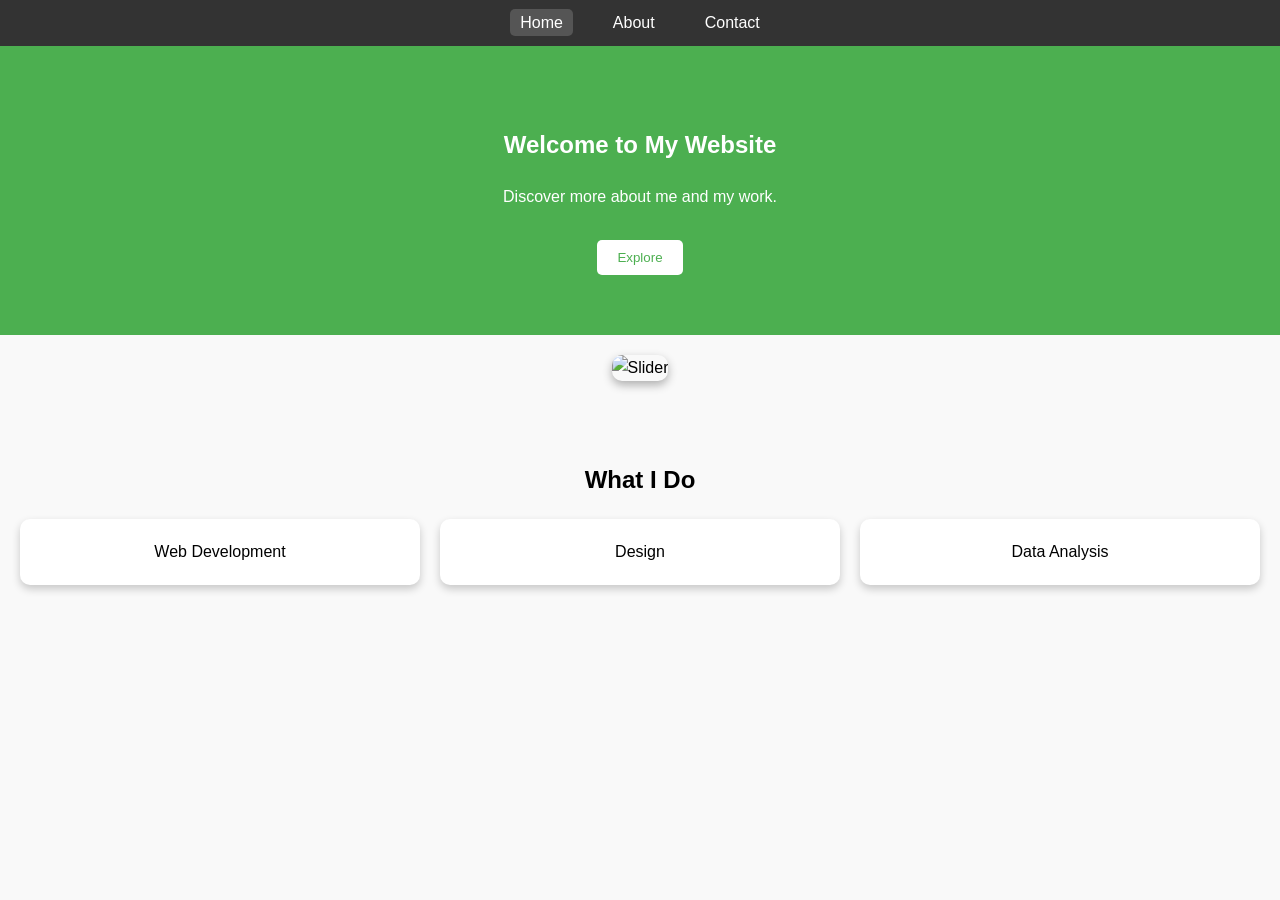
==== index.html @ b783e8bb "Upload Week 8 assignment files" ====
<!DOCTYPE html>
<html lang="en">
<head>
  <meta charset="UTF-8">
  <meta name="viewport" content="width=device-width, initial-scale=1.0">
  <title>Home - My Website</title>
  <link rel="stylesheet" href="style.css">
</head>
<body>
  <!-- Navbar -->
  <nav>
    <ul>
      <li><a href="index.html" class="active">Home</a></li>
      <li><a href="about.html">About</a></li>
      <li><a href="contact.html">Contact</a></li>
    </ul>
  </nav>

  <!-- Hero -->
  <section id="hero">
    <h1>Welcome to My Website</h1>
    <p>Discover more about me and my work.</p>
   <!-- Button with ID -->
  <button id="exploreBtn">Explore</button>

  <!-- Hidden text with ID -->
  <p id="exploreText" style="display:none; color:white; font-weight:bold; margin-top:15px;">
     I can do everything you think i can't do
  </p>
</section>
  </section>

  <!-- Image Slider -->
  <section id="slider">
    <img id="slide" src="images/slide1.jpg" alt="Slider">
  </section>

  <!-- Specialization -->
  <section id="features">
    <h2>What I Do</h2>
    <div class="cards">
      <div class="card"> Web Development</div>
      <div class="card"> Design</div>
      <div class="card"> Data Analysis</div>
    </div>
  </section>

  <script src="script.js"></script>
</body>
</html>
---- style.css ----
/* General */
body {
  font-family: Arial, sans-serif;
  margin: 0;
  padding: 0;
  line-height: 1.6;
  background: #f9f9f9;
}

/* Navbar */
nav {
  background: #333;
  padding: 10px 20px;
}
nav ul {
  list-style: none;
  display: flex;
  justify-content: center;
  margin: 0;
  padding: 0;
}
nav ul li {
  margin: 0 15px;
}
nav ul li a {
  color: white;
  text-decoration: none;
  padding: 5px 10px;
}
nav ul li a.active, nav ul li a:hover {
  background: #555;
  border-radius: 5px;
}

/* Hero */
#hero {
  text-align: center;
  padding: 60px 20px;
  background: #4caf50;
  color: white;
}
#hero button {
  background: white;
  color: #4caf50;
  border: none;
  padding: 10px 20px;
  margin-top: 15px;
  cursor: pointer;
  border-radius: 5px;
}
#hero button:hover {
  background: #ddd;
}

/* Slider */
#slider {
  text-align: center;
  margin: 20px;
}
#slider img {
  max-width: 90%;
  border-radius: 10px;
  box-shadow: 0 4px 10px rgba(0,0,0,0.3);
}

/* Features */
#features {
  padding: 40px 20px;
  text-align: center;
}
.cards {
  display: flex;
  justify-content: center;
  gap: 20px;
  flex-wrap: wrap;
}
.card {
  background: white;
  padding: 20px;
  border-radius: 10px;
  box-shadow: 0 4px 8px rgba(0,0,0,0.2);
  flex: 1 1 200px;
}

/* About */
#about {
  text-align: center;
  padding: 40px 20px;
}
.profile-pic {
  width: 150px;
  border-radius: 50%;
  margin-top: 20px;
}

/* Skills */
.skill {
  margin: 20px;
}
.bar {
  width: 100%;
  background: #eee;
  border-radius: 5px;
}
.progress {
  background: #4caf50;
  color: white;
  padding: 5px;
  border-radius: 5px;
  width: 0; /* animated later */
  transition: width 1s ease-in-out;
}

/* Contact */
#contact {
  text-align: center;
  padding: 40px 20px;
}
#contact form {
  max-width: 400px;
  margin: auto;
  display: flex;
  flex-direction: column;
}
#contact input, #contact textarea, #contact button {
  margin: 10px 0;
  padding: 10px;
  border: 1px solid #ccc;
  border-radius: 5px;
}
#contact button {
  background: #4caf50;
  color: white;
  cursor: pointer;
}
#contact button:hover {
  background: #45a049;
}

/* Responsive */
@media (max-width: 768px) {
  nav ul {
    flex-direction: column;
  }
  .cards {
    flex-direction: column;
  }
}

#slider img {
  width: 600px;      
  height: auto;      
  max-width: 100%;   
  border-radius: 10px;
  box-shadow: 0 4px 10px rgba(0,0,0,0.3);
}
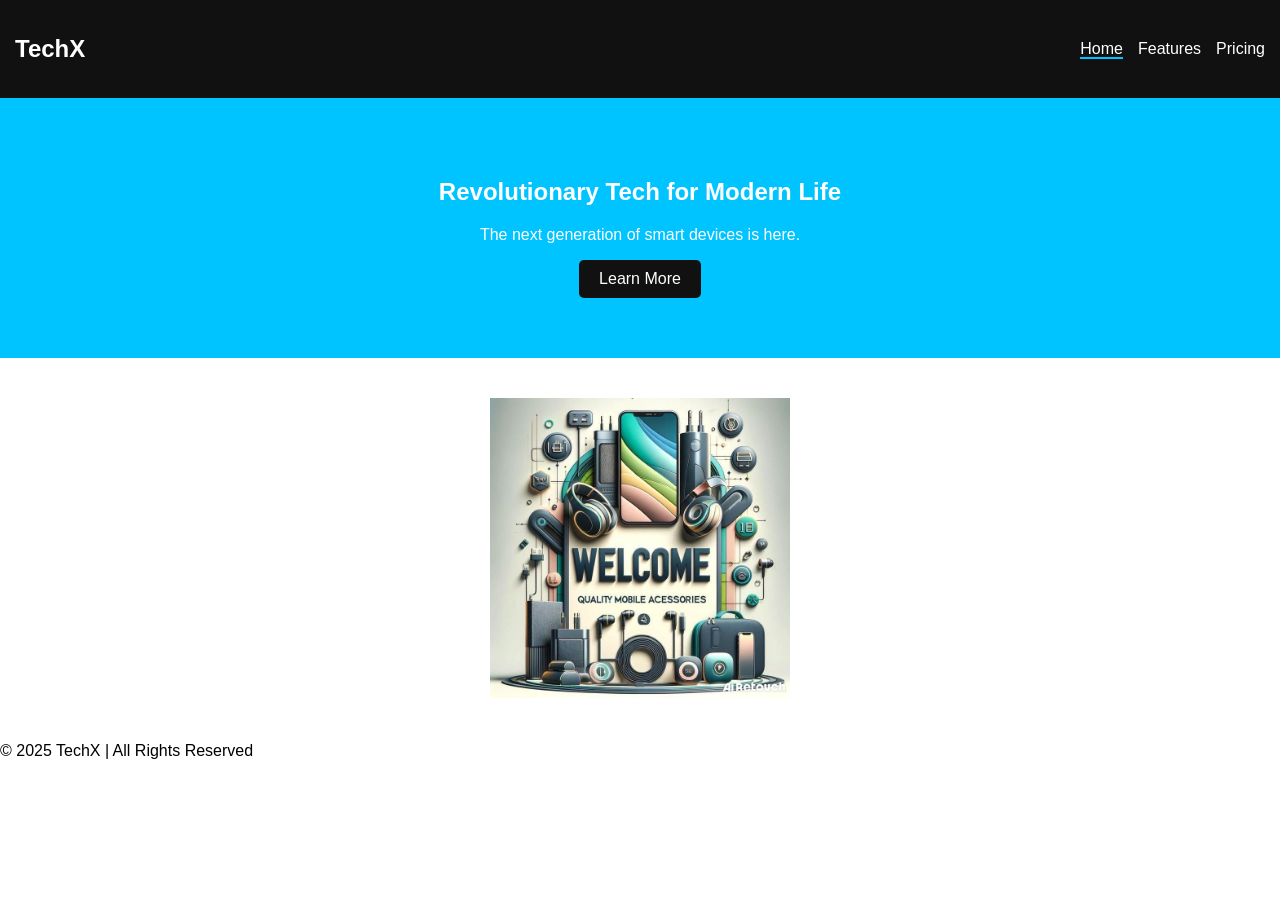
==== commit 269a4f4b: "Update HTML/CSS/JS content for latest changes" ====
--- a/index.html
+++ b/index.html
@@ -3,47 +3,34 @@
 <head>
   <meta charset="UTF-8">
   <meta name="viewport" content="width=device-width, initial-scale=1.0">
-  <title>Home - My Website</title>
+  <title>TechX - Home</title>
   <link rel="stylesheet" href="style.css">
 </head>
 <body>
-  <!-- Navbar -->
-  <nav>
-    <ul>
-      <li><a href="index.html" class="active">Home</a></li>
-      <li><a href="about.html">About</a></li>
-      <li><a href="contact.html">Contact</a></li>
-    </ul>
-  </nav>
+  <header>
+    <nav>
+      <h1>TechX</h1>
+      <ul>
+        <li><a href="index.html" class="active">Home</a></li>
+        <li><a href="features.html">Features</a></li>
+        <li><a href="pricing.html">Pricing</a></li>
+      </ul>
+    </nav>
+  </header>
 
-  <!-- Hero -->
-  <section id="hero">
-    <h1>Welcome to My Website</h1>
-    <p>Discover more about me and my work.</p>
-   <!-- Button with ID -->
-  <button id="exploreBtn">Explore</button>
-
-  <!-- Hidden text with ID -->
-  <p id="exploreText" style="display:none; color:white; font-weight:bold; margin-top:15px;">
-     I can do everything you think i can't do
-  </p>
-</section>
+  <section class="hero">
+    <h2>Revolutionary Tech for Modern Life</h2>
+    <p>The next generation of smart devices is here.</p>
+    <button id="learnMoreBtn">Learn More</button>
   </section>
 
-  <!-- Image Slider -->
-  <section id="slider">
-    <img id="slide" src="images/slide1.jpg" alt="Slider">
+  <section class="showcase">
+    <img src="Images/cover.jpeg" alt="Tech Product" class="product-img">
   </section>
 
-  <!-- Specialization -->
-  <section id="features">
-    <h2>What I Do</h2>
-    <div class="cards">
-      <div class="card"> Web Development</div>
-      <div class="card"> Design</div>
-      <div class="card"> Data Analysis</div>
-    </div>
-  </section>
+  <footer>
+    <p>&copy; 2025 TechX | All Rights Reserved</p>
+  </footer>
 
   <script src="script.js"></script>
 </body>
--- a/style.css
+++ b/style.css
@@ -1,156 +1,90 @@
-/* General */
 body {
   font-family: Arial, sans-serif;
-  margin: 0;
-  padding: 0;
-  line-height: 1.6;
+  margin: 0; padding: 0;
+}
+
+header {
+  background: #111; color: #fff; padding: 15px;
+}
+
+nav {
+  display: flex; justify-content: space-between; align-items: center;
+}
+
+nav ul {
+  list-style: none; display: flex; gap: 15px;
+}
+
+nav a {
+  color: #fff; text-decoration: none;
+}
+
+nav a.active {
+  border-bottom: 2px solid #00c4ff;
+}
+
+.hero {
+  text-align: center; padding: 60px; background: #00c4ff; color: #fff;
+}
+
+.hero button {
+  padding: 10px 20px; font-size: 16px; cursor: pointer;
+  background: #111; color: #fff; border: none; border-radius: 5px;
+}
+
+.showcase {
+  text-align: center; margin: 40px;
+}
+
+.product-img {
+  width: 300px;
+  animation: float 3s ease-in-out infinite;
+}
+
+@keyframes float {
+  0%, 100% { transform: translateY(0); }
+  50% { transform: translateY(-10px); }
+}
+
+.tabs {
+  padding: 40px; text-align: center;
+}
+
+.tab-buttons button {
+  margin: 5px; padding: 10px 20px; cursor: pointer; border: none;
+  background: gray; color: #fff; border-radius: 5px;
+}
+
+.tab-content {
+  display: none; margin-top: 20px;
+}
+
+.pricing {
+  padding: 40px; text-align: center;
+}
+
+.pricing-cards {
+  display: flex; justify-content: center; gap: 20px; margin-top: 20px;
+}
+
+.pricing .card {
+  border: 1px solid #ccc; padding: 20px; border-radius: 10px; width: 200px;
   background: #f9f9f9;
 }
 
-/* Navbar */
-nav {
-  background: #333;
-  padding: 10px 20px;
-}
-nav ul {
-  list-style: none;
-  display: flex;
-  justify-content: center;
-  margin: 0;
-  padding: 0;
-}
-nav ul li {
-  margin: 0 15px;
-}
-nav ul li a {
-  color: white;
-  text-decoration: none;
-  padding: 5px 10px;
-}
-nav ul li a.active, nav ul li a:hover {
-  background: #555;
-  border-radius: 5px;
+.form-section {
+  text-align: center; padding: 40px;
 }
 
-/* Hero */
-#hero {
-  text-align: center;
-  padding: 60px 20px;
-  background: #4caf50;
-  color: white;
-}
-#hero button {
-  background: white;
-  color: #4caf50;
-  border: none;
-  padding: 10px 20px;
-  margin-top: 15px;
-  cursor: pointer;
-  border-radius: 5px;
-}
-#hero button:hover {
-  background: #ddd;
+form {
+  display: flex; flex-direction: column; gap: 10px; width: 300px; margin: auto;
 }
 
-/* Slider */
-#slider {
-  text-align: center;
-  margin: 20px;
-}
-#slider img {
-  max-width: 90%;
-  border-radius: 10px;
-  box-shadow: 0 4px 10px rgba(0,0,0,0.3);
+form input, form textarea {
+  padding: 10px; border: 1px solid #ccc; border-radius: 5px;
 }
 
-/* Features */
-#features {
-  padding: 40px 20px;
-  text-align: center;
-}
-.cards {
-  display: flex;
-  justify-content: center;
-  gap: 20px;
-  flex-wrap: wrap;
-}
-.card {
-  background: white;
-  padding: 20px;
-  border-radius: 10px;
-  box-shadow: 0 4px 8px rgba(0,0,0,0.2);
-  flex: 1 1 200px;
-}
-
-/* About */
-#about {
-  text-align: center;
-  padding: 40px 20px;
-}
-.profile-pic {
-  width: 150px;
-  border-radius: 50%;
-  margin-top: 20px;
-}
-
-/* Skills */
-.skill {
-  margin: 20px;
-}
-.bar {
-  width: 100%;
-  background: #eee;
-  border-radius: 5px;
-}
-.progress {
-  background: #4caf50;
-  color: white;
-  padding: 5px;
-  border-radius: 5px;
-  width: 0; /* animated later */
-  transition: width 1s ease-in-out;
-}
-
-/* Contact */
-#contact {
-  text-align: center;
-  padding: 40px 20px;
-}
-#contact form {
-  max-width: 400px;
-  margin: auto;
-  display: flex;
-  flex-direction: column;
-}
-#contact input, #contact textarea, #contact button {
-  margin: 10px 0;
-  padding: 10px;
-  border: 1px solid #ccc;
-  border-radius: 5px;
-}
-#contact button {
-  background: #4caf50;
-  color: white;
+form button {
+  background: #00c4ff; color: #fff; border: none; padding: 10px; border-radius: 5px;
   cursor: pointer;
 }
-#contact button:hover {
-  background: #45a049;
-}
-
-/* Responsive */
-@media (max-width: 768px) {
-  nav ul {
-    flex-direction: column;
-  }
-  .cards {
-    flex-direction: column;
-  }
-}
-
-#slider img {
-  width: 600px;      
-  height: auto;      
-  max-width: 100%;   
-  border-radius: 10px;
-  box-shadow: 0 4px 10px rgba(0,0,0,0.3);
-}
